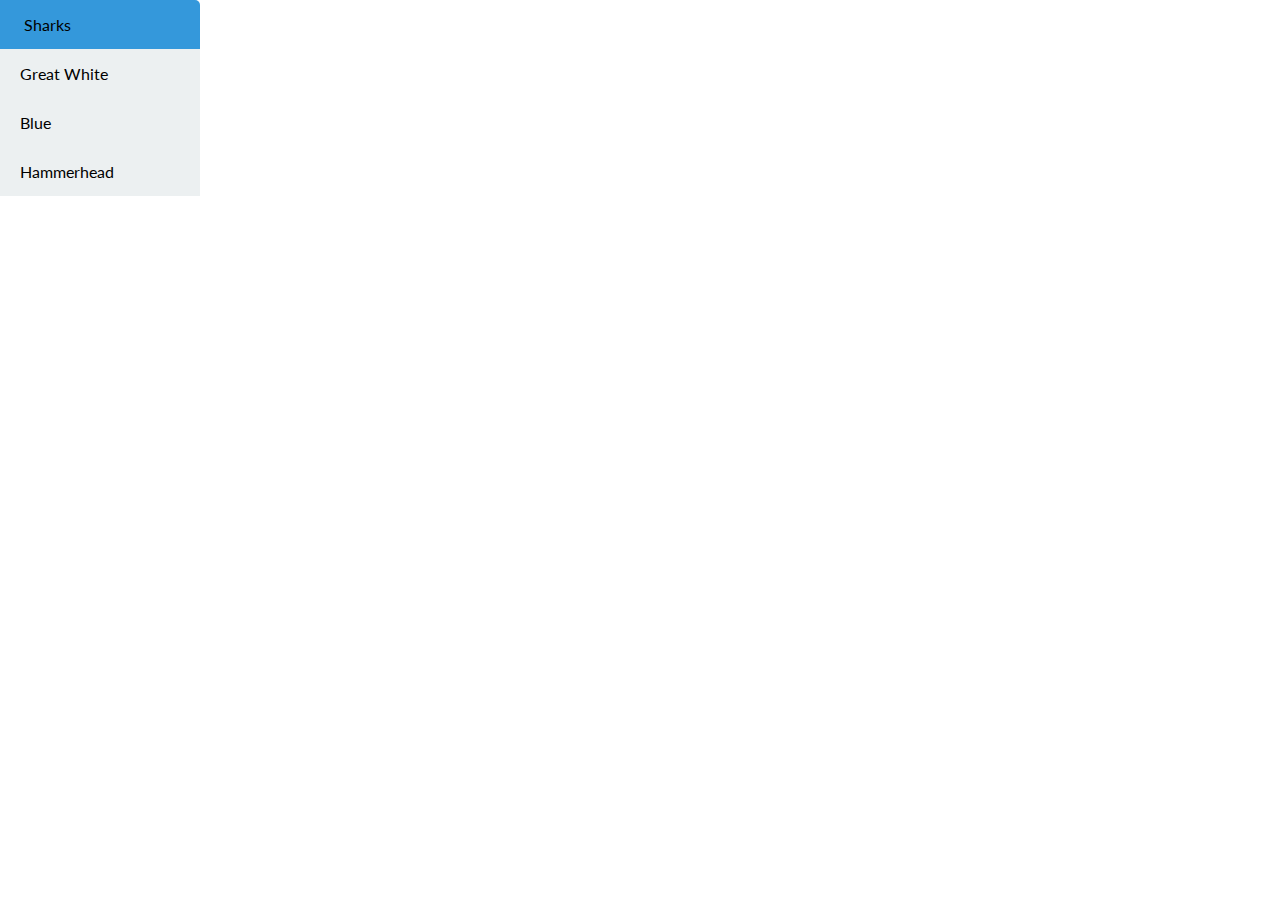
==== blue.html @ 0c214df9 "feat(*): add basic pages" ====
<!DOCTYPE html>
<html lang="en-ca">
<head>
	<meta charset="utf-8">
	<title>Blue</title>
    <link href='http://fonts.googleapis.com/css?family=Lato:300,400,700,900' rel='stylesheet' type='text/css'>
<link href="https://file.myfontastic.com/9A92BHZEC255J4f5ashqq3/icons.css" rel="stylesheet">
	<link href="css/style.css" rel="stylesheet">
	<meta name="handheldfriendly" content="true">
	<meta name="mobileoptimized" content="240">
	<meta name="viewport" content="width=device-width,initial-scale=1">
</head>

<dropdown>
  <input id="toggle1" type="checkbox" checked>
  <label> <a class="animate" href="index.html">Sharks</a><i class="icon-shark fa fa-list float-right"></i></label>
  <ul class="animate">
    <li><a class="animate" href="great-white.html">Great White</a><i class="fa float-right"></i></li>
    <li><a class="animate" href="blue.html">Blue</a><i class="fa float-right"></i></li>
    <li><a class="animate" href="hammerhead.html">Hammerhead</a><i class="fa float-right"></i></li>
  </ul>
</dropdown>

<!--http://codepen.io/anon/pen/bEPVrK--!>
---- css/style.css ----
* {
  padding: 0;
  margin: 0;
  font-family: Lato, sans-serif;
  box-sizing: border-box;
}

.float-right {
  float: right;
}

.fa {
  font-size: 3em;
  line-height: 22px !important;
}

dropdown {
  display: inline-block;
  margin: 0 0;
}

dropdown label, dropdown ul li {
  display: block;
  width: 200px;
  background: #ECF0F1;
  padding: 15px 20px;
}

dropdown label:hover, dropdown ul li:hover {
  background: #3498db;
  color: white;
  cursor: pointer;
}

dropdown label {
  color: #3498db;
  border-left: 4px solid #3498db;
  border-radius: 0 5px 0 0;
  position: relative;
  z-index: 2;
}

dropdown input {
  display: none;
}

dropdown input ~ ul {
  position: relative;
  visibility: hidden;
  opacity: 0;
  top: -20px;
  z-index: 1;
}

dropdown input:checked + label {
  background: #3498db;
  color: #ECF0F1;
}

dropdown input:checked ~ ul {
  visibility: visible;
  opacity: 1;
  top: 0;
}

.animate {
  text-decoration: none;
  color: black;
}

dropdown ul li:nth-child(1) .fa {
  color: #3498db;
}

dropdown ul li:nth-child(1):hover {
  background: #3498db;
  color: #ECF0F1;
}

dropdown ul li:nth-child(1):hover .fa {
  color: #ECF0F1;
}

.animate {
  -webkit-transition: all .3s;
  -moz-transition: all .3s;
  -ms-transition: all .3s;
  -ms-transition: all .3s;
  transition: all .3s;
  backface-visibility: hidden;
  -webkit-backface-visibility: hidden;
  /* Chrome and Safari */
  -moz-backface-visibility: hidden;
  /* Firefox */
  -ms-backface-visibility: hidden;
  /* Internet Explorer */
}
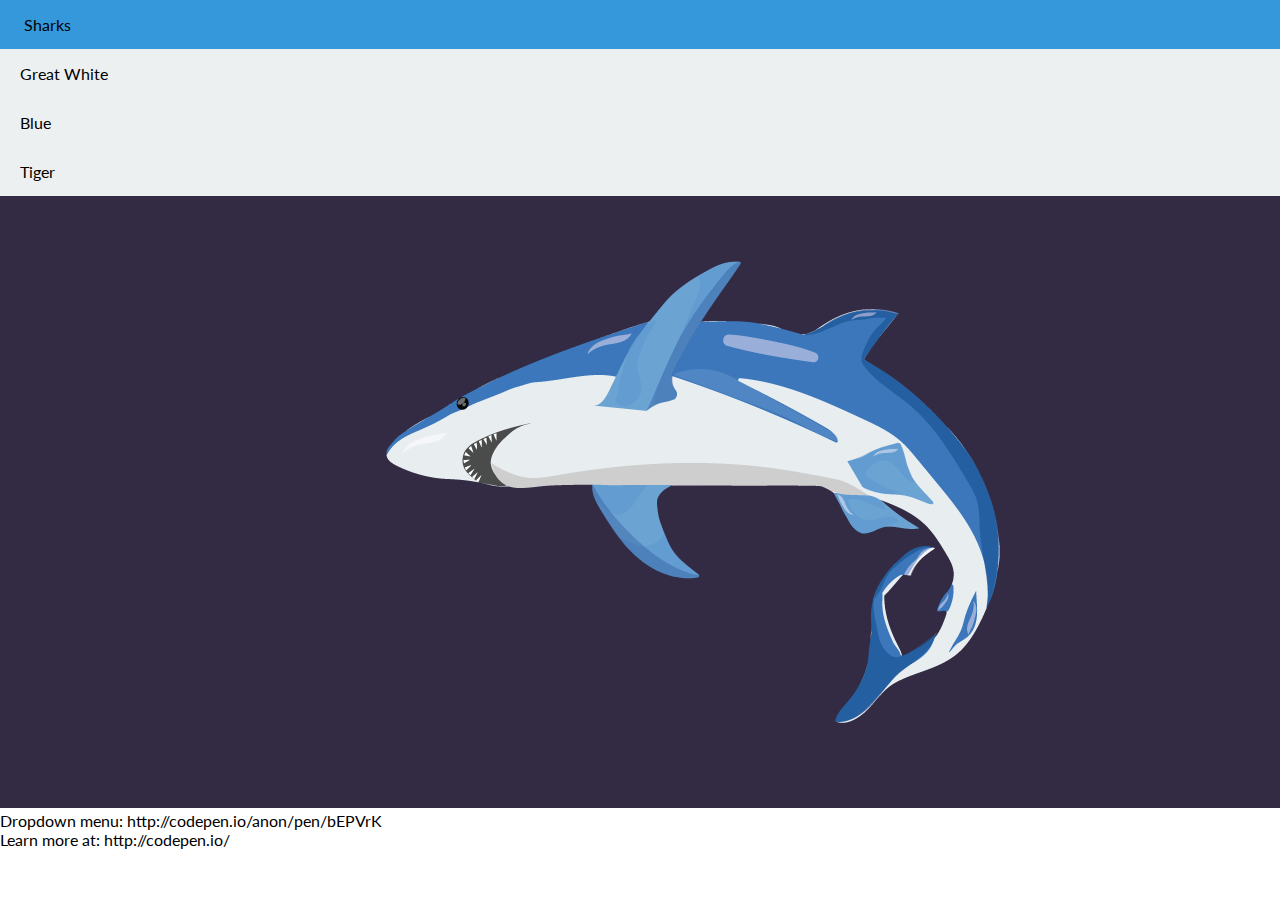
==== commit 217aa5a2: "feat(html): add images" ====
--- a/blue.html
+++ b/blue.html
@@ -17,8 +17,26 @@
   <ul class="animate">
     <li><a class="animate" href="great-white.html">Great White</a><i class="fa float-right"></i></li>
     <li><a class="animate" href="blue.html">Blue</a><i class="fa float-right"></i></li>
-    <li><a class="animate" href="hammerhead.html">Hammerhead</a><i class="fa float-right"></i></li>
+    <li><a class="animate" href="tiger.html">Tiger</a><i class="fa float-right"></i></li>
   </ul>
 </dropdown>
+    
+<body>
+    
+    
+<img class="shark" src="images/blue.png" alt="Blue Shark"> 
+    
+
+    
+</body>
+    
+<footer>
+    
+<p>Dropdown menu: http://codepen.io/anon/pen/bEPVrK</p>
+    
+<p>Learn more at: http://codepen.io/</p>
+
+
+</footer>
 
 <!--http://codepen.io/anon/pen/bEPVrK--!>--- a/css/style.css
+++ b/css/style.css
@@ -11,7 +11,7 @@
 
 .fa {
   font-size: 3em;
-  line-height: 22px !important;
+  line-height: 22px;
 }
 
 dropdown {
@@ -21,7 +21,7 @@
 
 dropdown label, dropdown ul li {
   display: block;
-  width: 200px;
+  width: 1440px;
   background: #ECF0F1;
   padding: 15px 20px;
 }
@@ -68,6 +68,11 @@
   color: black;
 }
 
+.footer {
+  color: #ECF0F1;
+  font-family: Lato, sans-serif;
+}
+
 dropdown ul li:nth-child(1) .fa {
   color: #3498db;
 }
